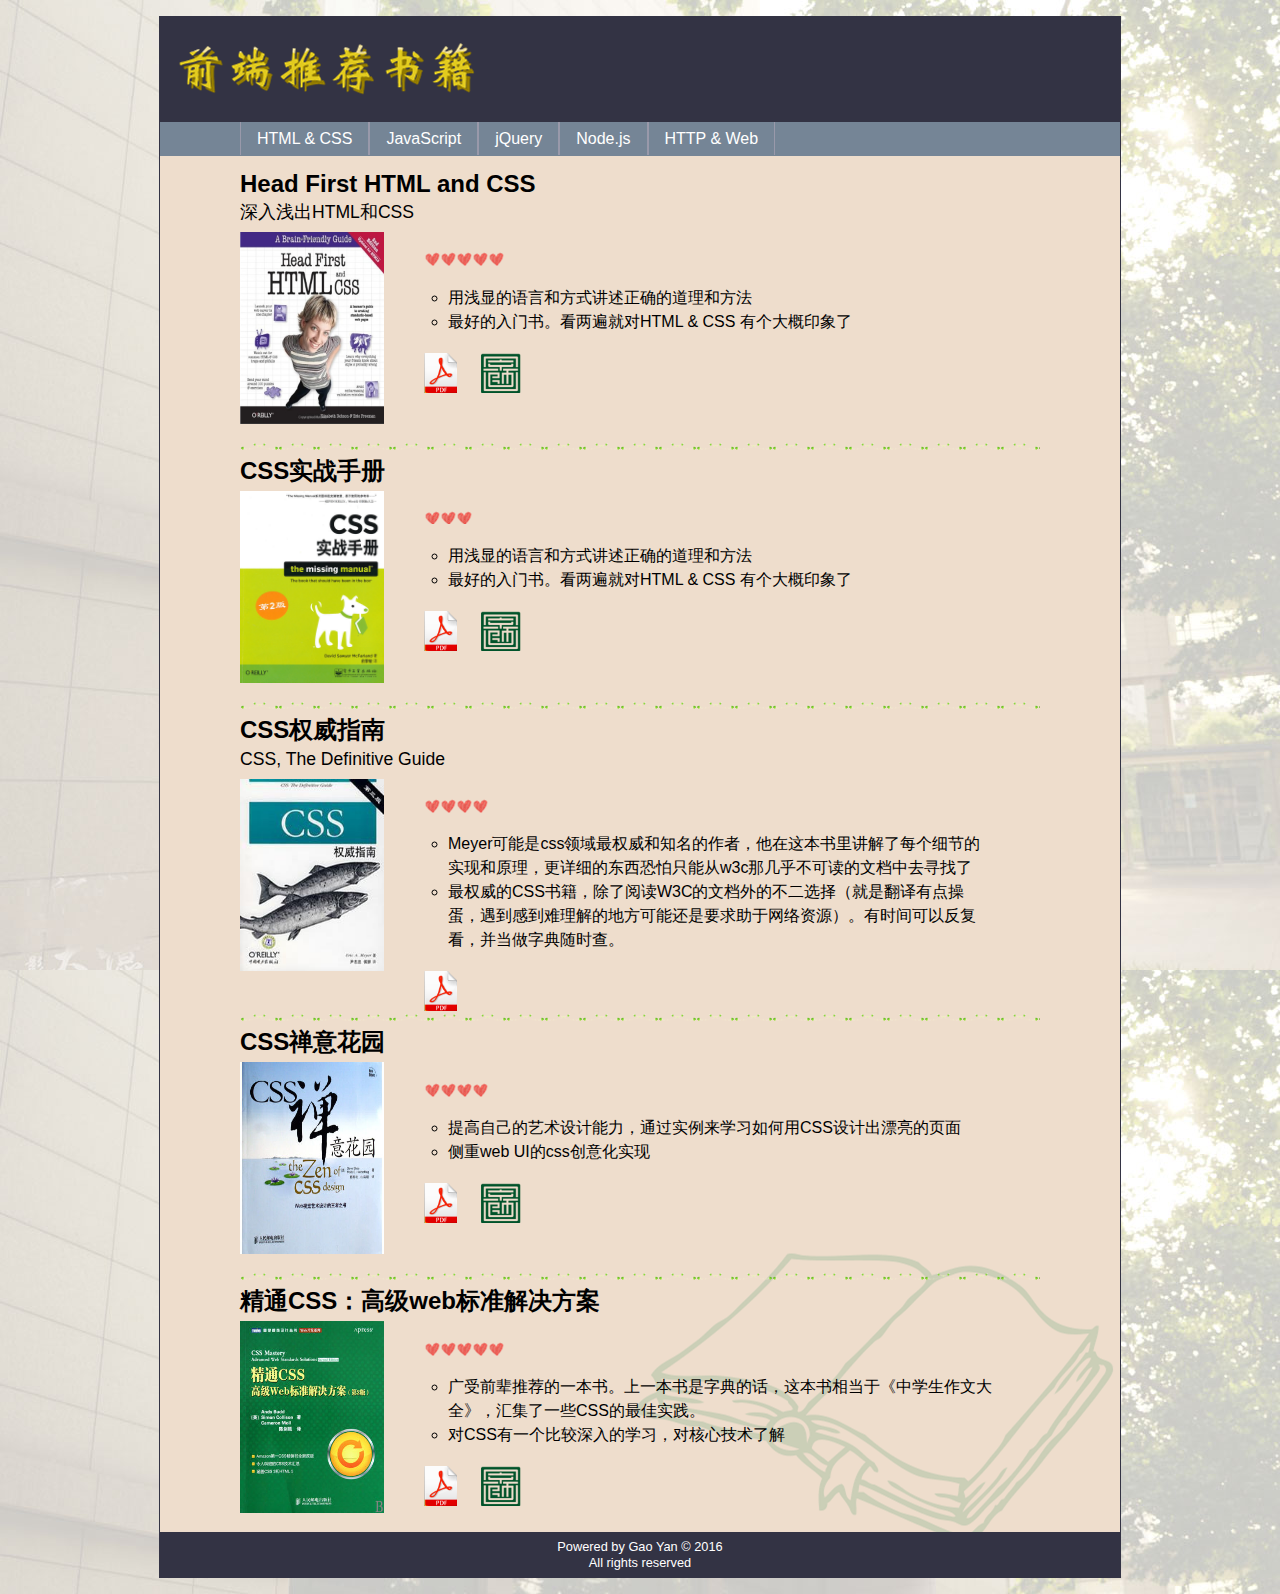
==== index.html @ 234335be "1.0 edition" ====
<!DOCTYPE html>
<html>
<head>
	<title>前端推荐书籍</title>
	<meta charset="utf-8">
	<link rel="stylesheet" type="text/css" href="styles/customer.css">
	<script src="scripts/data.js"></script>
	<script src="scripts/global.js"></script>
	<script src="scripts/initial.js"></script>
</head>
<body>
<header>
	<img src="images/logo.png">
</header>
<nav></nav>
<section id="content"></section>
<footer>
	Powered by Gao Yan &copy; 2016<br>
	All rights reserved
</footer>
</body>
</html>
---- styles/customer.css ----
body{
	font-family: "Helvetica","Arial",sans-serif;
	font-size: 16px;
	line-height: 1em;
	width: 60em;
	margin: 1em auto 1em auto;
	border: 0.1em solid #334;
	background-image: url(../images/background.jpg);
	background-repeat: repeat-y;
}
header{
	background-color: #334;
}
header img{
	padding: 1em;
}
nav{
	background-color: #758596;
	line-height: 1.1em;
}
nav ul{
	list-style: none;
	margin: 0;
	padding: 0.5em 0 0.5em 5em;
	color: #fff;
}
nav li{
	display: inline;
	padding: 0.5em 1em;
	border-right: 0.1em solid #99a;
	border-left: 0.1em solid #99a;
}
nav li.mouseover{
	background-color: #799;
	cursor: pointer;
}
nav li.mouseout{
	background-color: #758596;
}
section#content{
	background-color: #edc;
	background-image: url(../images/book.png);
	background-repeat: no-repeat;
	background-position: right bottom;
	padding: 0 5em 0 5em;
}
div.book{
	padding: 0.5em 0 1em 0;
	background-image: url(../images/slide.png);
	background-repeat: repeat-x;
	background-position: top left;
	clear: both;
}
p.book-title{
	font-size: 1.5em;
	font-weight: bold;
	margin: 0.5em 0;
}
p.book-title2{
	font-size: 1.1em;
	font-weight: normal;
	margin: 0.7em 0em;
}
div.book-right{
	width: 80%;
	float: right;
}
img.book-poster{
	width: 9em;
	height: 12em;
}
img.book-like{
	display: block;
	margin: 1.2em 1.5em;
}
img.book-link{
	height: 2.5em;
	margin-left: 1.5em;
}
.book-right a{
	text-decoration: none;
}
ul.book-intro{
	list-style: circle;
	line-height: 1.5em;
	margin: 1.2em 3em;
	padding: 0;
}
ul.book-intro q::before, 
ul.book-intro q::after{
	content:none;
}
footer{
	font-size: 0.8em;
	text-align: center;
	background-color: #334;
	color: #fff;
	padding: 0.5em;
	clear: both;
}
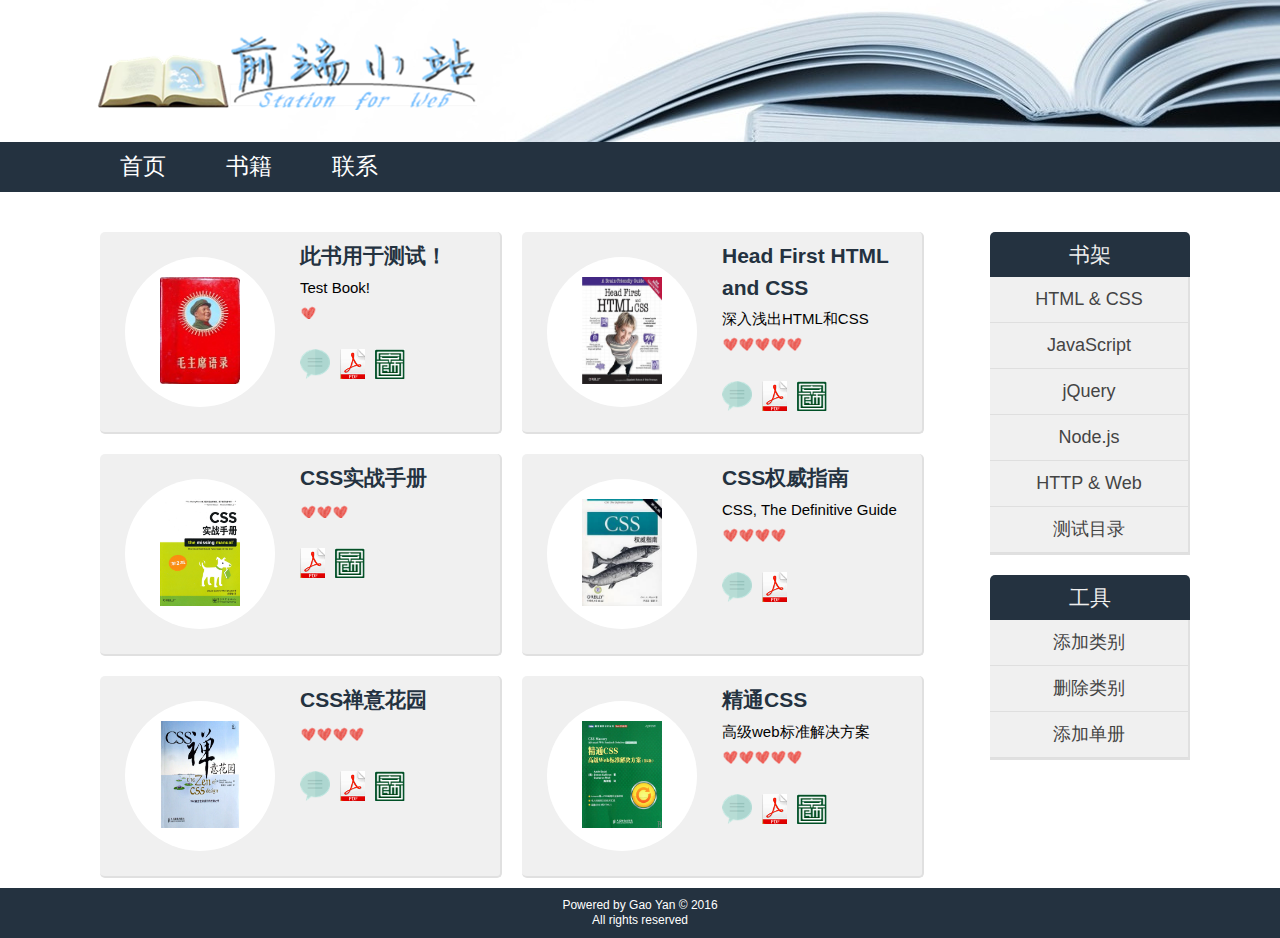
==== commit 8cdcd6b1: "change images' names form CHN to ENG" ====
--- a/index.html
+++ b/index.html
@@ -1,19 +1,45 @@
 <!DOCTYPE html>
 <html>
 <head>
-	<title>前端推荐书籍</title>
+	<title>前端小站</title>
 	<meta charset="utf-8">
 	<link rel="stylesheet" type="text/css" href="styles/customer.css">
 	<script src="scripts/data.js"></script>
 	<script src="scripts/global.js"></script>
-	<script src="scripts/initial.js"></script>
+	<script src="scripts/book.js"></script>
 </head>
 <body>
 <header>
-	<img src="images/logo.png">
+	<a href="index.html">
+		<img src="images/head_logo.png">
+	</a>
 </header>
-<nav></nav>
-<section id="content"></section>
+<nav>
+	<ul>
+		<li><a href="index.html">首页</a></li>
+		<li><a href="index.html">书籍</a></li>
+		<li><a href="#">联系</a></li>
+	</ul>
+</nav>
+<section>
+	<div id="content"></div>
+	
+	<span  id="go-to-top"></span>
+</section>
+<aside>
+	<div id="shelf" class="aside-pannel">		
+		<p>书架</p>
+	</div>
+
+	<div id="tool" class="aside-pannel">
+		<p>工具</p>
+		<ul>
+			<li>添加类别</li>
+			<li>删除类别</li>
+			<li>添加单册</li>
+		</ul>
+	</div>
+</aside>
 <footer>
 	Powered by Gao Yan &copy; 2016<br>
 	All rights reserved
--- a/styles/customer.css
+++ b/styles/customer.css
@@ -1,100 +1,224 @@
 body{
-	font-family: "Helvetica","Arial",sans-serif;
-	font-size: 16px;
+	font-family: "Helvetica","Arial","宋体",sans-serif;
+	font-size: 15px;
 	line-height: 1em;
-	width: 60em;
-	margin: 1em auto 1em auto;
-	border: 0.1em solid #334;
-	background-image: url(../images/background.jpg);
-	background-repeat: repeat-y;
+	margin: 0;
+	padding: 0;
 }
 header{
-	background-color: #334;
+	background-color: #FFF;
+	background-image: url(../images/head_bg.jpg);
+	background-repeat: no-repeat;
+	background-position: right;
 }
 header img{
-	padding: 1em;
+	padding: 30px 0 30px 90px;
 }
 nav{
-	background-color: #758596;
-	line-height: 1.1em;
+	background-color: #243240;
 }
 nav ul{
 	list-style: none;
-	margin: 0;
-	padding: 0.5em 0 0.5em 5em;
-	color: #fff;
-}
-nav li{
-	display: inline;
-	padding: 0.5em 1em;
-	border-right: 0.1em solid #99a;
-	border-left: 0.1em solid #99a;
-}
-nav li.mouseover{
-	background-color: #799;
+	height: 50px;
+	margin: 0;
+	padding: 0 90px;
+}
+nav a{
+	display: block;
+	text-decoration: none;
+	float: left;
+	color: #FFF;
+	padding: 17px 30px;
+	font-size: 1.5em;
+}
+nav a:link,
+nav a:visited{
+	background-color: #243240;
+}
+nav a:hover{
+	background-color: #47657F;
+}
+aside{
+	margin: 10px 90px 40px auto;
+	width: 200px;
+}
+aside p{
+	text-align: center;
+	font-size: 1.4em;
+	color: #EEE;
+	background-color: #243240;
+	margin: 0;
+	padding: 15px 0;
+	border-radius: 5px 5px 0 0;
+}
+aside .aside-pannel{
+	margin-bottom: 20px;
+}
+aside ul{
+	list-style: none;
+	border-bottom: 2px solid #E0E0E0;
+	border-right: 2px solid #E0E0E0;
+	padding: 0;
+	margin: 0;
+}
+aside li{
+	border-bottom: 1px #DFDFDF solid;
+	background-color: #F0F0F0;
+	padding: 15px 0;
+	font-size: 1.2em;
+	color: #444;
+	text-align: center;
+}
+aside li:hover{
+	background-color: #E0E0E0;
 	cursor: pointer;
 }
-nav li.mouseout{
-	background-color: #758596;
-}
-section#content{
-	background-color: #edc;
-	background-image: url(../images/book.png);
-	background-repeat: no-repeat;
-	background-position: right bottom;
-	padding: 0 5em 0 5em;
+#content{
+	background-color: #FFF;
+	padding: 30px 300px 0 90px;
+	position: relative;
+}
+#content .no-book{
+	font-family: "华文新魏","Arial",sans-serif;
+	font-size: 2em;
+	line-height: 1.5em;
+	top: 0;
+	left: 110px;
+	position: absolute;
+}
+#content input[type=button]{
+	width: 100px;
+	height: 40px;
+	top: 130px;
+	left: 200px;
+	position: absolute;
 }
 div.book{
-	padding: 0.5em 0 1em 0;
-	background-image: url(../images/slide.png);
-	background-repeat: repeat-x;
-	background-position: top left;
-	clear: both;
+	margin: 10px 10px;
+	background-color: #F0F0F0;
+	border-bottom: 2px solid #E0E0E0;
+	border-right: 2px solid #E0E0E0;
+	border-radius: 5px;
+	width: 400px;
+	height: 200px;
+	position: relative;
+	float: left;
+}
+div.book:hover{
+	box-shadow: 0 0px 10px 0 rgba(0, 0, 0, 0.20);
+}
+div.book-left{
+	width: 50%;
+	position: absolute;
+	left: 0;
+	top: 0;
+}
+div.book-right{
+	width: 50%;
+	position: absolute;
+	left: 200px;
+	top: 0;
+}
+div.book-radius{
+	width: 150px;
+	height: 150px;
+	margin: 25px auto;
+	border-radius: 75px;
+	background-color: #FFF;
+	text-align: center;
+}
+img.book-poster{
+	width: 80px;
+	height: 107px;
+	margin: 20px;
 }
 p.book-title{
-	font-size: 1.5em;
+	color: #243240;
+	font-family: "黑体","Helvetica","Arial",sans-serif;
+	font-size: 1.4em;
+	line-height: 1.5em;
 	font-weight: bold;
-	margin: 0.5em 0;
+	margin: 8px 0;
 }
 p.book-title2{
-	font-size: 1.1em;
+	font-family: "楷体","Helvetica","Arial",sans-serif;
+	font-size: 1em;
 	font-weight: normal;
-	margin: 0.7em 0em;
-}
-div.book-right{
-	width: 80%;
-	float: right;
-}
-img.book-poster{
-	width: 9em;
-	height: 12em;
+	margin: 0 0 4px 0;
 }
 img.book-like{
 	display: block;
-	margin: 1.2em 1.5em;
-}
-img.book-link{
-	height: 2.5em;
-	margin-left: 1.5em;
+	margin: 10px 0 30px 0;
+}
+img.icon{
+	height: 30px;
+	margin-right: 10px;
 }
 .book-right a{
 	text-decoration: none;
 }
 ul.book-intro{
+	display: none;
 	list-style: circle;
 	line-height: 1.5em;
-	margin: 1.2em 3em;
-	padding: 0;
+	margin: 0;
+	padding: 10px 10px 10px 30px;
+	width: 250px;
+	background-color: rgba(36,50,64,0.9);
+	color: #FFF;
+	position: relative;
+	left: 10px;
+	top: 10px;
+	float: left;
+	z-index: 8;
 }
 ul.book-intro q::before, 
 ul.book-intro q::after{
 	content:none;
 }
+#go-to-top{
+	display: none;
+	width: 40px;
+	height: 40px;
+	right: 25px;
+	bottom: 60px;
+	background-image: url(../images/up.png);
+	position: fixed;
+}
+#go-to-top:hover{
+	background-image: url(../images/up_hover.png)
+}
 footer{
 	font-size: 0.8em;
 	text-align: center;
-	background-color: #334;
-	color: #fff;
-	padding: 0.5em;
+	background-color: #243240;
+	color: #FFF;
+	padding: 10px;
 	clear: both;
+}
+#cat-panel:hover{
+	background-color: #F0F0F0;
+	cursor: auto;
+}
+#cat-panel input[type="text"],
+#cat-panel select{
+	height: 30px;
+	width: 150px;
+}
+#cat-panel input[type=button]{
+	width: 60px;
+	height: 30px;
+	margin: 10px 10px 0 10px;
+}
+
+input[type=button]{
+	border-radius: 5px;
+	background-color: #DDD;
+	color: #444;
+}
+input[type=button]:hover{
+	cursor: pointer;
+	background-color: #CCC;
+	box-shadow: 0 0px 3px 0 rgba(0, 0, 0, 0.20);
+	color: #000;
 }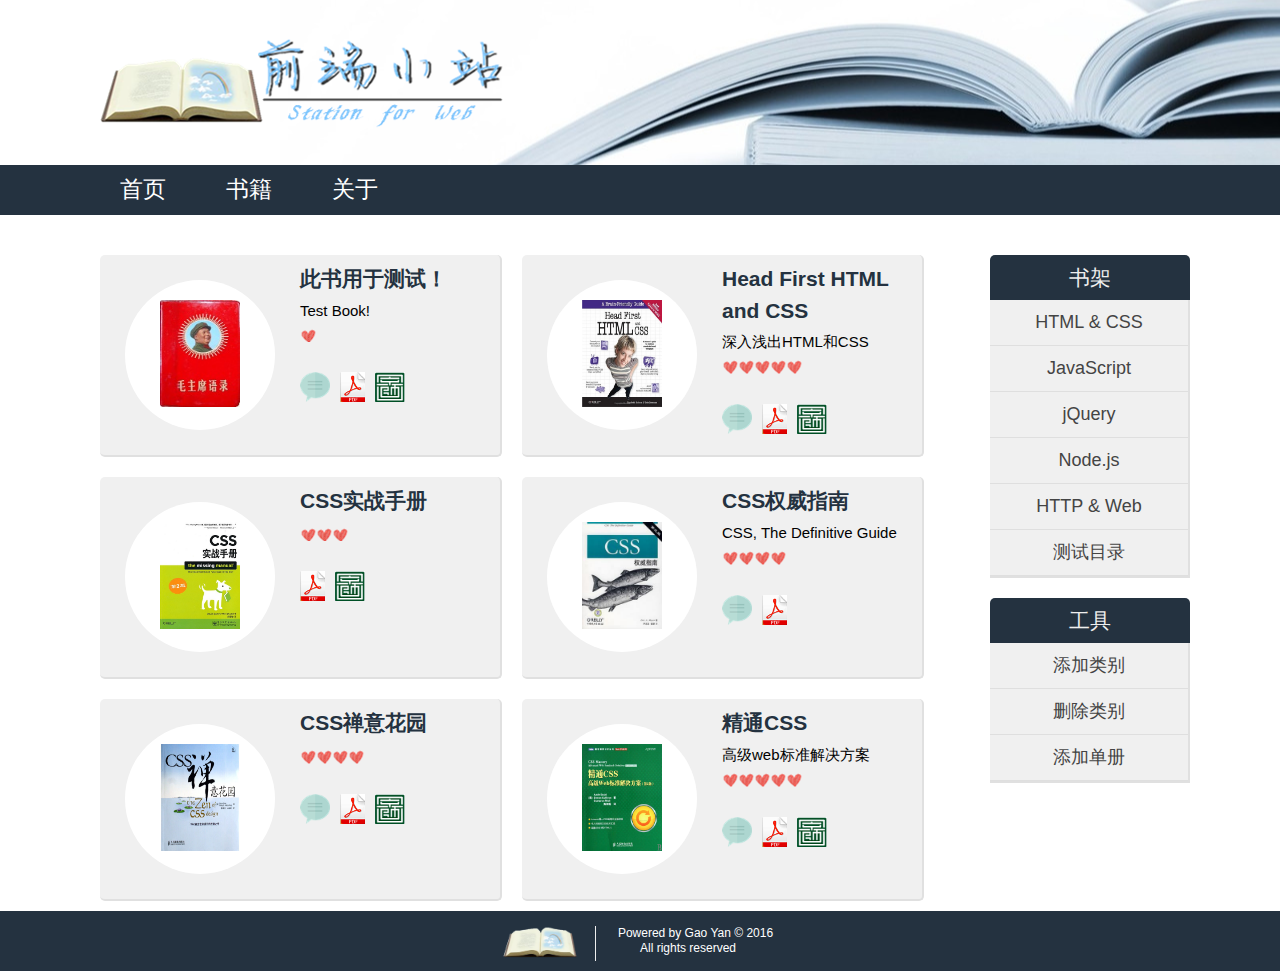
==== commit a2e2bf19: "change a design of footer" ====
--- a/index.html
+++ b/index.html
@@ -18,7 +18,7 @@
 	<ul>
 		<li><a href="index.html">首页</a></li>
 		<li><a href="index.html">书籍</a></li>
-		<li><a href="#">联系</a></li>
+		<li><a href="about.html">关于</a></li>
 	</ul>
 </nav>
 <section>
@@ -41,8 +41,12 @@
 	</div>
 </aside>
 <footer>
-	Powered by Gao Yan &copy; 2016<br>
-	All rights reserved
-</footer>
+	<div id="foot-div">
+		<a href="index.html"><img src="images/logo.png"></a>
+		<span>
+			Powered by Gao Yan &copy; 2016<br>
+			All rights reserved
+		</span>
+	</footer>
 </body>
 </html>--- a/styles/customer.css
+++ b/styles/customer.css
@@ -193,8 +193,22 @@
 	text-align: center;
 	background-color: #243240;
 	color: #FFF;
-	padding: 10px;
+	padding: 15px;
 	clear: both;
+}
+#foot-div{
+	width: 280px;
+	margin: 0 auto;
+}
+#foot-div img{
+	margin: 0;
+	padding: 0 15px 0 0;
+	width: 80px;
+	float: left;
+	border-right: 1px solid #EEE;
+}
+#foot-div span{
+	padding: 0 0 0 15px;
 }
 #cat-panel:hover{
 	background-color: #F0F0F0;
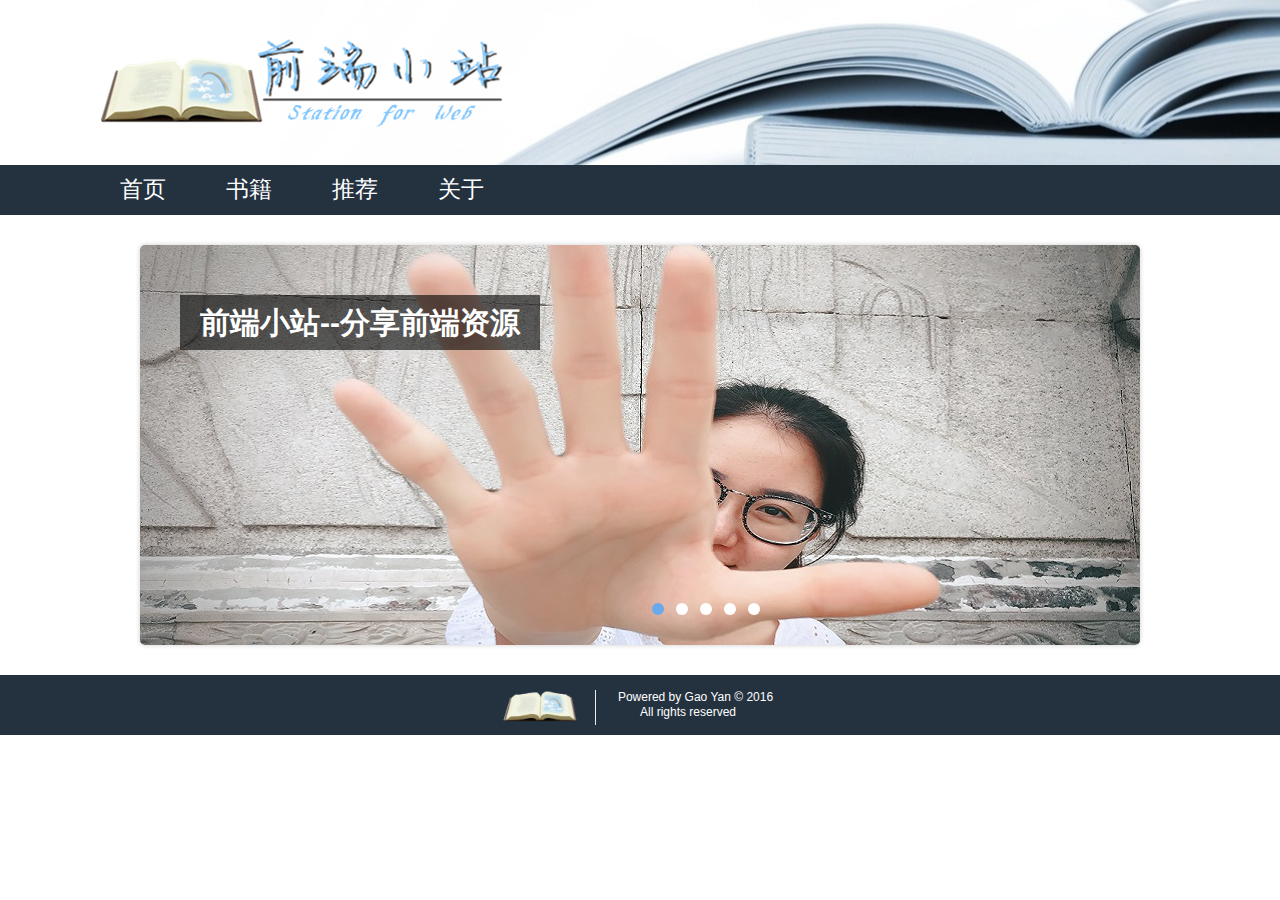
==== commit da04188e: "update slider and add some animations" ====
--- a/index.html
+++ b/index.html
@@ -1,52 +1,34 @@
 <!DOCTYPE html>
 <html>
 <head>
+	<meta charset="utf-8">
+	<meta name="keywords" content="前端,前端小站,Station for Web,书籍推荐">
+	<meta name="description" content="前端小站|Station for Web">
+	<meta name="author" content="高岩">
 	<title>前端小站</title>
-	<meta charset="utf-8">
-	<link rel="stylesheet" type="text/css" href="styles/customer.css">
-	<script src="scripts/data.js"></script>
-	<script src="scripts/global.js"></script>
-	<script src="scripts/book.js"></script>
+	<link rel="stylesheet" type="text/css" href="styles/base.css">
 </head>
 <body>
-<header>
-	<a href="index.html">
-		<img src="images/head_logo.png">
-	</a>
-</header>
-<nav>
-	<ul>
-		<li><a href="index.html">首页</a></li>
-		<li><a href="index.html">书籍</a></li>
-		<li><a href="about.html">关于</a></li>
-	</ul>
-</nav>
-<section>
-	<div id="content"></div>
+	<header>
+		<a href="index.html">
+			<img src="images/head_logo.png">
+		</a>
+	</header>
+
+	<nav></nav>
+
+	<section>
+		<div id="slider">
+			<div id="slider-img"></div>
+			<div id="slider-index"></div>
+			<div id="slider-dot"></div>
+		</div>
+		<span id="go-to-top"></span>
+	</section>
+
+	<footer></footer>
 	
-	<span  id="go-to-top"></span>
-</section>
-<aside>
-	<div id="shelf" class="aside-pannel">		
-		<p>书架</p>
-	</div>
-
-	<div id="tool" class="aside-pannel">
-		<p>工具</p>
-		<ul>
-			<li>添加类别</li>
-			<li>删除类别</li>
-			<li>添加单册</li>
-		</ul>
-	</div>
-</aside>
-<footer>
-	<div id="foot-div">
-		<a href="index.html"><img src="images/logo.png"></a>
-		<span>
-			Powered by Gao Yan &copy; 2016<br>
-			All rights reserved
-		</span>
-	</footer>
+	<script src="scripts/global.js"></script>
+	<script src="scripts/home.js"></script>
 </body>
 </html>--- a/styles/base.css
+++ b/styles/base.css
@@ -0,0 +1,4 @@
+@import url(global.css);
+@import url(book.css);
+@import url(home.css);
+@import url(recommend.css);